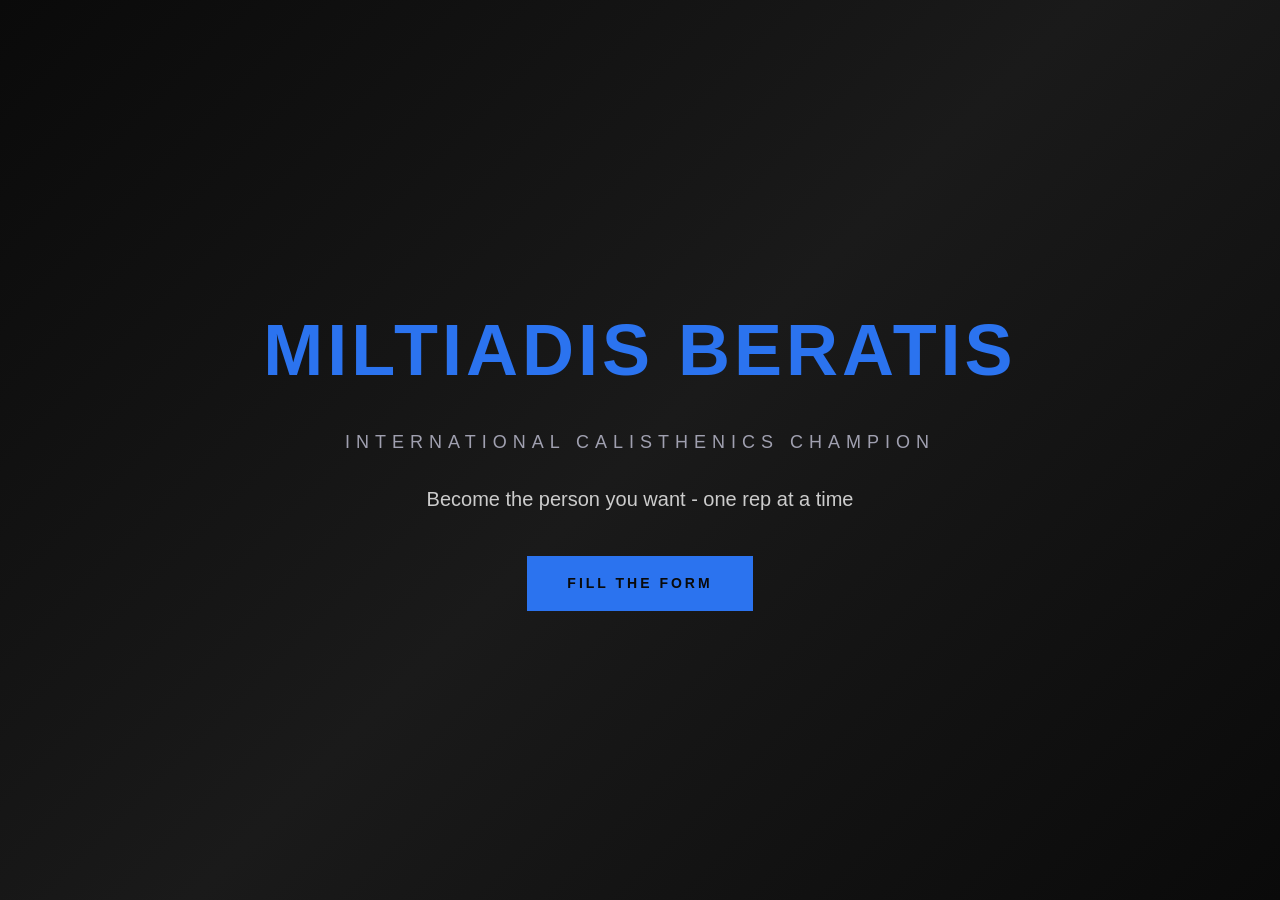
==== index.html @ a6c8857d "Add files via upload" ====
<!DOCTYPE html>
<html lang="en">
<head>
    <meta charset="UTF-8">
    <meta name="viewport" content="width=device-width, initial-scale=1.0">
    <title>MILTIADIS BERATIS</title>
    <link rel="stylesheet" href="style.css">
</head>
<body>
    <section id="hero">
        <h1>Miltiadis Beratis</h1>
        <h2>International Calisthenics Champion</h2>
        <p>Become the person you want - one rep at a time</p>
        <a href="story.html">Fill the Form</a>
    </section>
</body>
</html>
---- style.css ----
* {
    margin: 0;
    padding: 0;
    box-sizing: border-box;
}

body {
    font-family: 'Arial', sans-serif;
    background-color: #0a0a0a;
    color: #ffffff;
    line-height: 1.7;
}

#hero {
    min-height: 100vh;
    display: flex;
    flex-direction: column;
    align-items: center;
    justify-content: center;
    text-align: center;
    padding: 40px 20px;
    background: linear-gradient(135deg, #0a0a0a 0%, #1a1a1a 50%, #0a0a0a 100%);
}

#hero h1 {
    font-size: 72px;
    font-weight: 900;
    letter-spacing: 4px;
    text-transform: uppercase;
    color: #2b73ef;
    margin-bottom: 16px;
}

#hero h2 {
    font-size: 18px;
    font-weight: 400;
    letter-spacing: 6px;
    text-transform: uppercase;
    color: #a0a0b0;
    margin-bottom: 24px;
}

#hero p {
    font-size: 20px;
    color: #cccccc;
    margin-bottom: 40px;
}

#hero a {
    display: inline-block;
    padding: 16px 40px;
    background-color: #2b73ef;
    color: #0a0a0a;
    text-decoration: none;
    font-weight: 700;
    font-size: 14px;
    letter-spacing: 3px;
    text-transform: uppercase;
    transition: all 0.3s ease;
}

#hero a:hover {
    background-color: #ffffff;
    color: #0a0a0a;
    outline: 2px solid #2b73ef;
}

#story {
    min-height: 100vh;
    display: flex;
    flex-direction: column;
    align-items: center;
    padding: 80px 60px;
    gap: 60px;
    background-color: #0a0a0a;
}

#story h2 {
    font-size: 48px;
    font-weight: 900;
    text-transform: uppercase;
    color: #2b73ef;
    margin-bottom: 24px;
    letter-spacing: 3px;
}

#story p {
    font-size: 15px;
    color: #cccccc;
    margin-bottom: 16px;
    line-height: 1.9;
}

.story-photos {
    display: flex;
    flex-direction: row;
    gap: 20px;
    width: 100%;
    max-width: 600px;
}

.story-photos img {
    width: 50%;
    max-height: 400px;
    object-fit: cover;
    border: 2px solid #2b73ef;
    filter: grayscale(30%);
    transition: all 0.4s ease;
}

.story-photos img:hover {
    filter: grayscale(0%);
    border-color: #ffffff;
}

.photo-wrap {
    width: 50%;
    display: flex;
    flex-direction: column;
    align-items: center;
    gap: 8px;
}

.photo-wrap img {
    width: 100%;
    max-height: 400px;
    object-fit: cover;
    border: 2px solid #2b73ef;
    filter: grayscale(30%);
    transition: all 0.4s ease;
}

.photo-label {
    font-size: 12px;
    font-weight: 700;
    letter-spacing: 3px;
    text-transform: uppercase;
    color: #2b73ef;
}

#apply {
    min-height: 100vh;
    display: flex;
    flex-direction: column;
    align-items: center;
    justify-content: center;
    padding: 80px 60px;
    background-color: #111111;
}

#apply h2 {
    font-size: 48px;
    font-weight: 900;
    text-transform: uppercase;
    color: #2b73ef;
    letter-spacing: 3px;
    margin-bottom: 12px;
    text-align: center;
}

#apply p {
    color: #aaaaaa;
    margin-bottom: 40px;
    text-align: center;
    font-size: 15px;
}

form {
    display: flex;
    flex-direction: column;
    width: 100%;
    max-width: 600px;
    gap: 20px;
}

label {
    font-size: 12px;
    font-weight: 700;
    text-transform: uppercase;
    letter-spacing: 2px;
    color: #2b73ef;
    margin-bottom: 6px;
    display: block;
}

input[type=text],
input[type=number],
textarea {
    width: 100%;
    background-color: #1a1a1a;
    border: 1px solid #333333;
    border-bottom: 2px solid #2b73ef;
    color: #ffffff;
    padding: 12px 16px;
    font-size: 14px;
    font-family: 'Arial', sans-serif;
    outline: none;
    transition: all 0.3s ease;
}

input[type=text]:focus,
input[type=number]:focus,
textarea:focus {
    border-bottom-color: #ffffff;
    background-color: #222222;
}

textarea {
    min-height: 120px;
    resize: vertical;
}

small {
    color: #aaaaaa;
    font-size: 11px;
    margin-top: -10px;
}

button[type=submit] {
    background-color: #2b73ef;
    color: #0a0a0a;
    border: none;
    padding: 16px;
    font-size: 14px;
    font-weight: 700;
    letter-spacing: 3px;
    text-transform: uppercase;
    cursor: pointer;
    transition: all 0.3s ease;
    margin-top: 10px;
}

button[type=submit]:hover {
    background-color: #ffffff;
    color: #0a0a0a;
}

input[type=date] {
    width: 100%;
    background-color: #1a1a1a;
    border: 1px solid #333333;
    border-bottom: 2px solid #2b73ef;
    color: #ffffff;
    padding: 12px 16px;
    font-size: 14px;
    font-family: 'Arial', sans-serif;
    outline: none;
    color-scheme: dark;
}

.phone-wrap {
    display: flex;
    gap: 10px;
}

.phone-wrap input:first-child {
    width: 80px;
    flex-shrink: 0;
    text-align: center;
    color: #2b73ef;
    font-weight: 700;
}

.radio-group {
    display: flex;
    flex-direction: column;
    gap: 10px;
}

.radio-label {
    display: flex;
    align-items: center;
    gap: 10px;
    font-size: 14px;
    font-weight: 400;
    text-transform: none;
    letter-spacing: 0;
    color: #cccccc;
    cursor: pointer;
}

.radio-label input {
    accent-color: #2b73ef;
    width: 16px;
    height: 16px;
    cursor: pointer;
}

#confirmation-page {
    min-height: 100vh;
    display: flex;
    flex-direction: column;
    align-items: center;
    justify-content: center;
    text-align: center;
    padding: 40px;
    background-color: #0a0a0a;
}

#confirmation-page h2 {
    font-size: 52px;
    font-weight: 900;
    text-transform: uppercase;
    color: #2b73ef;
    letter-spacing: 4px;
    margin-bottom: 24px;
}

#confirmation-page p {
    color: #cccccc;
    font-size: 16px;
    margin-bottom: 12px;
    letter-spacing: 1px;
}
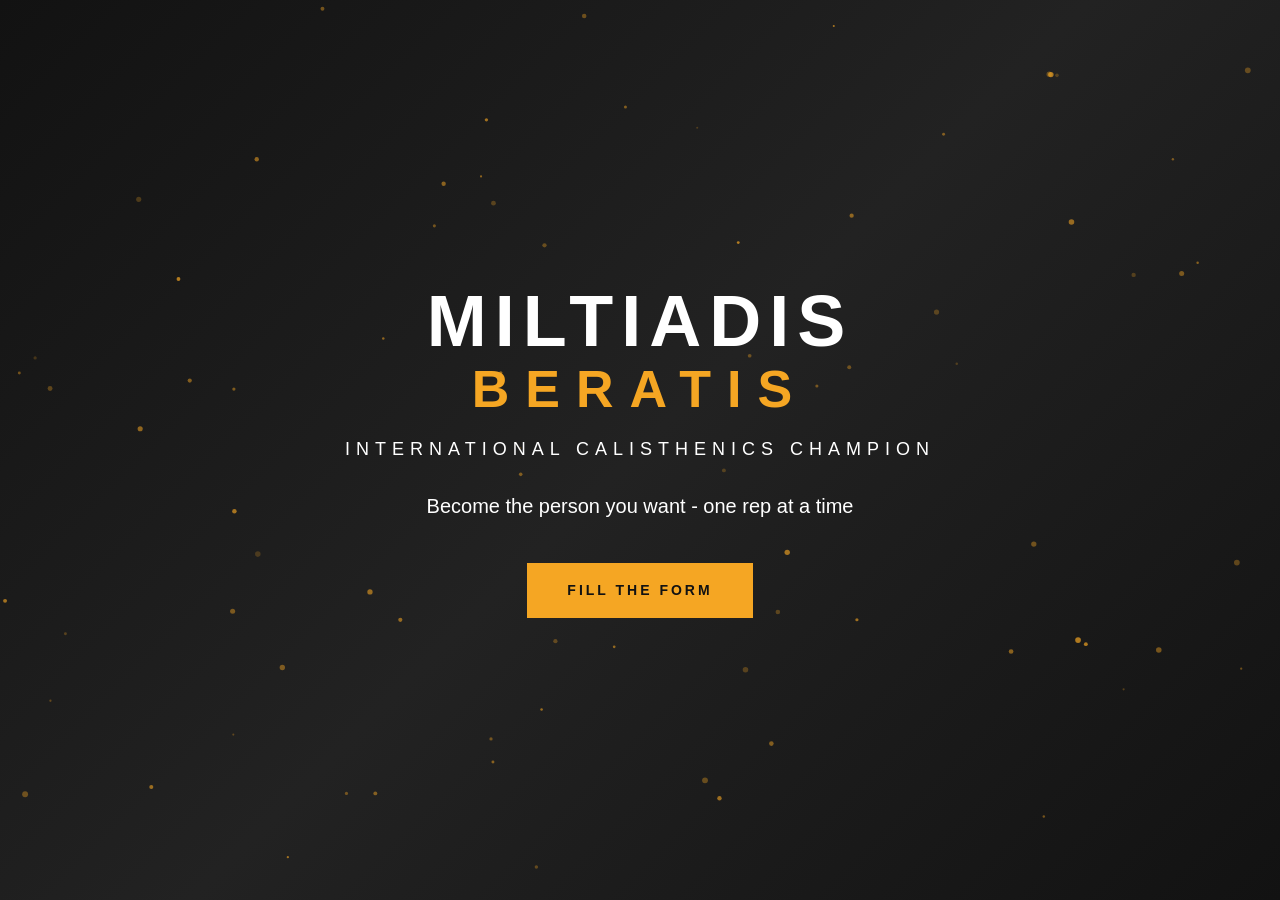
==== commit 7bd028fd: "Add files via upload" ====
--- a/index.html
+++ b/index.html
@@ -8,10 +8,54 @@
 </head>
 <body>
     <section id="hero">
-        <h1>Miltiadis Beratis</h1>
+        <canvas id="particles"></canvas>
+        <h1><span class="name-first">Miltiadis</span> <span class="name-last">Beratis</span></h1>
         <h2>International Calisthenics Champion</h2>
         <p>Become the person you want - one rep at a time</p>
         <a href="story.html">Fill the Form</a>
     </section>
+    <script>
+    const canvas = document.getElementById('particles');
+    const ctx = canvas.getContext('2d');
+
+    canvas.width = window.innerWidth;
+    canvas.height = window.innerHeight;
+
+    const particles = [];
+    const count = 80;
+
+    for (let i = 0; i < count; i++) {
+        particles.push({
+            x: Math.random() * canvas.width,
+            y: Math.random() * canvas.height,
+            r: Math.random() * 2 + 1,
+            dx: (Math.random() - 0.5) * 0.5,
+            dy: (Math.random() - 0.5) * 0.5,
+            opacity: Math.random() * 0.5 + 0.2
+        });
+    }
+
+    function draw() {
+        ctx.clearRect(0, 0, canvas.width, canvas.height);
+        particles.forEach(p => {
+            ctx.beginPath();
+            ctx.arc(p.x, p.y, p.r, 0, Math.PI * 2);
+            ctx.fillStyle = `rgba(245, 166, 35, ${p.opacity})`;
+            ctx.fill();
+            p.x += p.dx;
+            p.y += p.dy;
+            if (p.x < 0 || p.x > canvas.width) p.dx *= -1;
+            if (p.y < 0 || p.y > canvas.height) p.dy *= -1;
+        });
+        requestAnimationFrame(draw);
+    }
+
+    draw();
+
+    window.addEventListener('resize', () => {
+        canvas.width = window.innerWidth;
+        canvas.height = window.innerHeight;
+    });
+    </script>
 </body>
 </html>
--- a/style.css
+++ b/style.css
@@ -6,7 +6,7 @@
 
 body {
     font-family: 'Arial', sans-serif;
-    background-color: #0a0a0a;
+    background-color: #121212;
     color: #ffffff;
     line-height: 1.7;
 }
@@ -19,16 +19,29 @@
     justify-content: center;
     text-align: center;
     padding: 40px 20px;
-    background: linear-gradient(135deg, #0a0a0a 0%, #1a1a1a 50%, #0a0a0a 100%);
+    background: linear-gradient(135deg, #121212 0%, #222222 50%, #121212 100%);
 }
 
 #hero h1 {
     font-size: 72px;
     font-weight: 900;
-    letter-spacing: 4px;
-    text-transform: uppercase;
-    color: #2b73ef;
+    letter-spacing: 8px;
+    text-transform: uppercase;
     margin-bottom: 16px;
+    animation: fadeInUp 0.8s ease forwards;
+    line-height: 1.1;
+}
+
+.name-first {
+    color: #ffffff;
+    display: block;
+}
+
+.name-last {
+    color: #F5A623;
+    display: block;
+    font-size: 52px;
+    letter-spacing: 16px;
 }
 
 #hero h2 {
@@ -36,21 +49,21 @@
     font-weight: 400;
     letter-spacing: 6px;
     text-transform: uppercase;
-    color: #a0a0b0;
+    color: #ffffff;
     margin-bottom: 24px;
 }
 
 #hero p {
     font-size: 20px;
-    color: #cccccc;
+    color: #ffffff;
     margin-bottom: 40px;
 }
 
 #hero a {
     display: inline-block;
     padding: 16px 40px;
-    background-color: #2b73ef;
-    color: #0a0a0a;
+    background-color: #F5A623;
+    color: #121212;
     text-decoration: none;
     font-weight: 700;
     font-size: 14px;
@@ -61,8 +74,8 @@
 
 #hero a:hover {
     background-color: #ffffff;
-    color: #0a0a0a;
-    outline: 2px solid #2b73ef;
+    color: #121212;
+    outline: 2px solid #F5A623;
 }
 
 #story {
@@ -72,21 +85,21 @@
     align-items: center;
     padding: 80px 60px;
     gap: 60px;
-    background-color: #0a0a0a;
+    background-color: #121212;
 }
 
 #story h2 {
     font-size: 48px;
     font-weight: 900;
     text-transform: uppercase;
-    color: #2b73ef;
+    color: #F5A623;
     margin-bottom: 24px;
     letter-spacing: 3px;
 }
 
 #story p {
     font-size: 15px;
-    color: #cccccc;
+    color: #e8e8e8;
     margin-bottom: 16px;
     line-height: 1.9;
 }
@@ -103,14 +116,9 @@
     width: 50%;
     max-height: 400px;
     object-fit: cover;
-    border: 2px solid #2b73ef;
-    filter: grayscale(30%);
+    border: 2px solid #F5A623;
+    filter: grayscale(0%);
     transition: all 0.4s ease;
-}
-
-.story-photos img:hover {
-    filter: grayscale(0%);
-    border-color: #ffffff;
 }
 
 .photo-wrap {
@@ -125,8 +133,8 @@
     width: 100%;
     max-height: 400px;
     object-fit: cover;
-    border: 2px solid #2b73ef;
-    filter: grayscale(30%);
+    border: 2px solid #F5A623;
+    filter: grayscale(0%);
     transition: all 0.4s ease;
 }
 
@@ -135,7 +143,39 @@
     font-weight: 700;
     letter-spacing: 3px;
     text-transform: uppercase;
-    color: #2b73ef;
+    color: #F5A623;
+}
+
+@media (max-width: 768px) {
+    .story-photos {
+        flex-direction: column;
+        max-width: 100%;
+    }
+
+    .photo-wrap {
+        width: 100%;
+    }
+
+    .photo-wrap img {
+        max-height: 500px;
+    }
+
+    .pillars-grid {
+        grid-template-columns: 1fr 1fr;
+        gap: 16px;
+    }
+
+    #pillars {
+        padding: 60px 20px;
+    }
+
+    #story {
+        padding: 40px 20px;
+    }
+
+    #apply {
+        padding: 40px 20px;
+    }
 }
 
 #apply {
@@ -145,21 +185,21 @@
     align-items: center;
     justify-content: center;
     padding: 80px 60px;
-    background-color: #111111;
+    background-color: #1a1a1a;
 }
 
 #apply h2 {
     font-size: 48px;
     font-weight: 900;
     text-transform: uppercase;
-    color: #2b73ef;
+    color: #F5A623;
     letter-spacing: 3px;
     margin-bottom: 12px;
     text-align: center;
 }
 
 #apply p {
-    color: #aaaaaa;
+    color: #cccccc;
     margin-bottom: 40px;
     text-align: center;
     font-size: 15px;
@@ -178,7 +218,7 @@
     font-weight: 700;
     text-transform: uppercase;
     letter-spacing: 2px;
-    color: #2b73ef;
+    color: #F5A623;
     margin-bottom: 6px;
     display: block;
 }
@@ -187,9 +227,9 @@
 input[type=number],
 textarea {
     width: 100%;
-    background-color: #1a1a1a;
+    background-color: #222222;
     border: 1px solid #333333;
-    border-bottom: 2px solid #2b73ef;
+    border-bottom: 2px solid #F5A623;
     color: #ffffff;
     padding: 12px 16px;
     font-size: 14px;
@@ -211,14 +251,14 @@
 }
 
 small {
-    color: #aaaaaa;
+    color: #cccccc;
     font-size: 11px;
     margin-top: -10px;
 }
 
 button[type=submit] {
-    background-color: #2b73ef;
-    color: #0a0a0a;
+    background-color: #F5A623;
+    color: #121212;
     border: none;
     padding: 16px;
     font-size: 14px;
@@ -232,14 +272,14 @@
 
 button[type=submit]:hover {
     background-color: #ffffff;
-    color: #0a0a0a;
+    color: #121212;
 }
 
 input[type=date] {
     width: 100%;
-    background-color: #1a1a1a;
+    background-color: #222222;
     border: 1px solid #333333;
-    border-bottom: 2px solid #2b73ef;
+    border-bottom: 2px solid #F5A623;
     color: #ffffff;
     padding: 12px 16px;
     font-size: 14px;
@@ -257,7 +297,7 @@
     width: 80px;
     flex-shrink: 0;
     text-align: center;
-    color: #2b73ef;
+    color: #F5A623;
     font-weight: 700;
 }
 
@@ -275,12 +315,12 @@
     font-weight: 400;
     text-transform: none;
     letter-spacing: 0;
-    color: #cccccc;
+    color: #e8e8e8;
     cursor: pointer;
 }
 
 .radio-label input {
-    accent-color: #2b73ef;
+    accent-color: #F5A623;
     width: 16px;
     height: 16px;
     cursor: pointer;
@@ -294,21 +334,174 @@
     justify-content: center;
     text-align: center;
     padding: 40px;
-    background-color: #0a0a0a;
+    background-color: #121212;
 }
 
 #confirmation-page h2 {
     font-size: 52px;
     font-weight: 900;
     text-transform: uppercase;
-    color: #2b73ef;
+    color: #F5A623;
     letter-spacing: 4px;
     margin-bottom: 24px;
 }
 
 #confirmation-page p {
-    color: #cccccc;
+    color: #e8e8e8;
     font-size: 16px;
     margin-bottom: 12px;
     letter-spacing: 1px;
-}+}
+
+/* ── Animations ── */
+@keyframes fadeInUp {
+    from { opacity: 0; transform: translateY(30px); }
+    to { opacity: 1; transform: translateY(0); }
+}
+
+@keyframes fadeInLeft {
+    from { opacity: 0; transform: translateX(-40px); }
+    to { opacity: 1; transform: translateX(0); }
+}
+
+@keyframes pulse {
+    0% { box-shadow: 0 0 0 0 rgba(245, 166, 35, 0.5); }
+    70% { box-shadow: 0 0 0 12px rgba(245, 166, 35, 0); }
+    100% { box-shadow: 0 0 0 0 rgba(245, 166, 35, 0); }
+}
+
+#hero h1 {
+    animation: fadeInUp 0.8s ease forwards;
+}
+
+#hero h2 {
+    animation: fadeInUp 0.8s ease 0.3s forwards;
+    opacity: 0;
+}
+
+#hero p {
+    animation: fadeInUp 0.8s ease 0.6s forwards;
+    opacity: 0;
+}
+
+#hero a {
+    animation: fadeInUp 0.8s ease 0.9s forwards;
+    opacity: 0;
+}
+
+.animate {
+    opacity: 0;
+    transform: translateX(-40px);
+    transition: all 0.8s ease;
+}
+
+.animate.visible {
+    opacity: 1;
+    transform: translateX(0);
+}
+
+.story-photos.animate {
+    transform: translateX(40px);
+}
+
+#pillars {
+    padding: 80px 60px;
+    background-color: #1a1a1a;
+    text-align: center;
+}
+
+.pillars-title {
+    font-size: 36px;
+    font-weight: 900;
+    text-transform: uppercase;
+    color: #F5A623;
+    letter-spacing: 3px;
+    margin-bottom: 50px;
+}
+
+.pillars-grid {
+    display: grid;
+    grid-template-columns: repeat(4, 1fr);
+    gap: 24px;
+    max-width: 1100px;
+    margin: 0 auto;
+}
+
+.pillar-card {
+    background-color: #222222;
+    border: 1px solid #333333;
+    border-radius: 8px;
+    padding: 32px 20px;
+    cursor: default;
+    transition: all 0.3s ease;
+}
+
+.pillar-icon {
+    font-size: 36px;
+    margin-bottom: 16px;
+    opacity: 0.9;
+}
+
+.pillar-card h3 {
+    font-size: 16px;
+    font-weight: 700;
+    text-transform: uppercase;
+    letter-spacing: 2px;
+    color: #ffffff;
+    margin-bottom: 12px;
+}
+
+.pillar-card p {
+    font-size: 13px;
+    color: #cccccc;
+    line-height: 1.7;
+}
+
+#particles {
+    position: absolute;
+    top: 0;
+    left: 0;
+    width: 100%;
+    height: 100%;
+    z-index: 0;
+    pointer-events: none;
+}
+
+#hero {
+    position: relative;
+}
+
+#hero h1, #hero h2, #hero p, #hero a {
+    position: relative;
+    z-index: 1;
+}
+
+.pillar-card:nth-child(1) { transition-delay: 0.1s; }
+.pillar-card:nth-child(2) { transition-delay: 0.2s; }
+.pillar-card:nth-child(3) { transition-delay: 0.3s; }
+.pillar-card:nth-child(4) { transition-delay: 0.4s; }
+
+form .animate:nth-child(1) { transition-delay: 0.05s; }
+form .animate:nth-child(2) { transition-delay: 0.1s; }
+form .animate:nth-child(3) { transition-delay: 0.15s; }
+form .animate:nth-child(4) { transition-delay: 0.2s; }
+form .animate:nth-child(5) { transition-delay: 0.25s; }
+form .animate:nth-child(6) { transition-delay: 0.3s; }
+form .animate:nth-child(7) { transition-delay: 0.35s; }
+form .animate:nth-child(8) { transition-delay: 0.4s; }
+form .animate:nth-child(9) { transition-delay: 0.45s; }
+
+@keyframes cardGlow {
+    0%   { box-shadow: 0 0 5px rgba(245, 166, 35, 0.1); border-color: #333333; }
+    50%  { box-shadow: 0 0 20px rgba(245, 166, 35, 0.3); border-color: #F5A623; }
+    100% { box-shadow: 0 0 5px rgba(245, 166, 35, 0.1); border-color: #333333; }
+}
+
+.pillar-card {
+    animation: cardGlow 3s ease-in-out infinite;
+}
+
+.pillar-card:nth-child(1) { animation-delay: 0s; }
+.pillar-card:nth-child(2) { animation-delay: 0.75s; }
+.pillar-card:nth-child(3) { animation-delay: 1.5s; }
+.pillar-card:nth-child(4) { animation-delay: 2.25s; }
